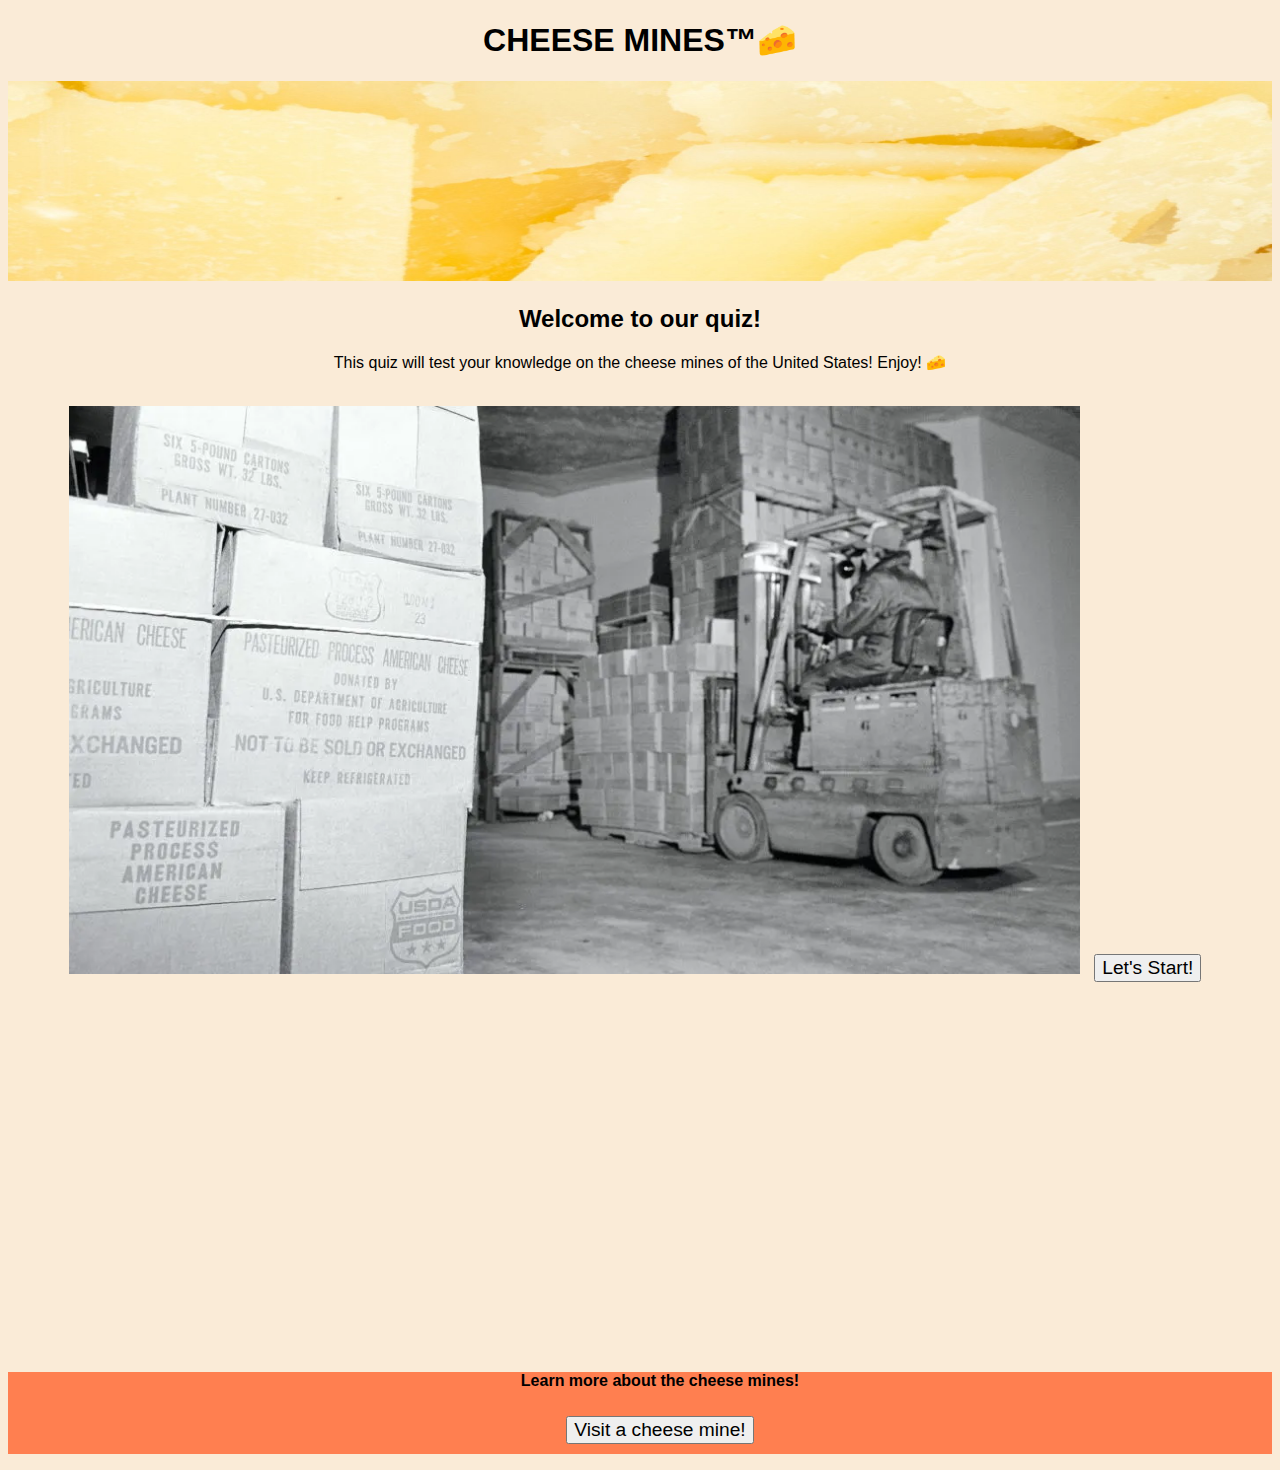
==== index.html @ 045a893f "Added another img and styled it with CSS" ====
<!DOCTYPE html>
<html lang="en">

    <head>
        <meta charset="UTF-8">
        <meta http-equiv="X-UA-Compatible" content="IE=edge">
        <meta name="viewport" content="width=device-width, initial-scale=1.0">
        <link rel="stylesheet" href="assets/css/index.css">
        <title>Quiz time!</title>
    </head>

    <body>
        <h1>CHEESE MINES™🧀</h1>
        <img src="assets/media/cheese-banner_0.jpg" id="banner" alt='close-up of cheeses'>
        <h2>Welcome to our quiz!</h2>
        <p> This quiz will test your knowledge on the cheese mines of the United States!
            Enjoy! 🧀
        </p>
        <br>
        <img src="assets\media\cheese warehouse.webp" id="forklift" alt='a man on a forklift moving boxes of cheese'>
        <button><a href="quiz.html" class="active">Let's Start!</a></button>
        <br>
        <!-- Start of Navigation -->
        <nav>
            <ul>
                <li>
                    <a href="https://www.history.com/news/government-cheese-dairy-farmers-reagan">
                        <p> Learn more about the cheese mines!</p>
                    </a>
                </li>
                <li>

                    <button onclick="myFunction()">Visit a cheese mine!</button>

                    <script>
                        function myFunction() {
                            alert("Sike! You were paying attention to the quiz! You cannot visit one 😢");
                        }
                    </script>

                </li>
            </ul>
        </nav>
        <!-- End of Navigation -->
    </body>

</html>
---- assets/css/index.css ----
body {
    text-align: center;
    font-family: sans-serif;
    background-color: antiquewhite;
}

#banner {
    height: 200px;
    width: 100%;
}
#forklift {
    height: 50%;
    width: 80%;
}
button {
    font-size: larger;
    margin: 10px;
}

nav {
    margin-top: 30%;
    background-color: coral;
    font-weight: 700;
}

ul {
    list-style: none;
}

a {
    text-emphasis: none;
    text-decoration: none;
    color: black;
}
a:visited {
    color: gray;
    text-emphasis: none;
    text-decoration: none;
    font-weight: lighter;
}
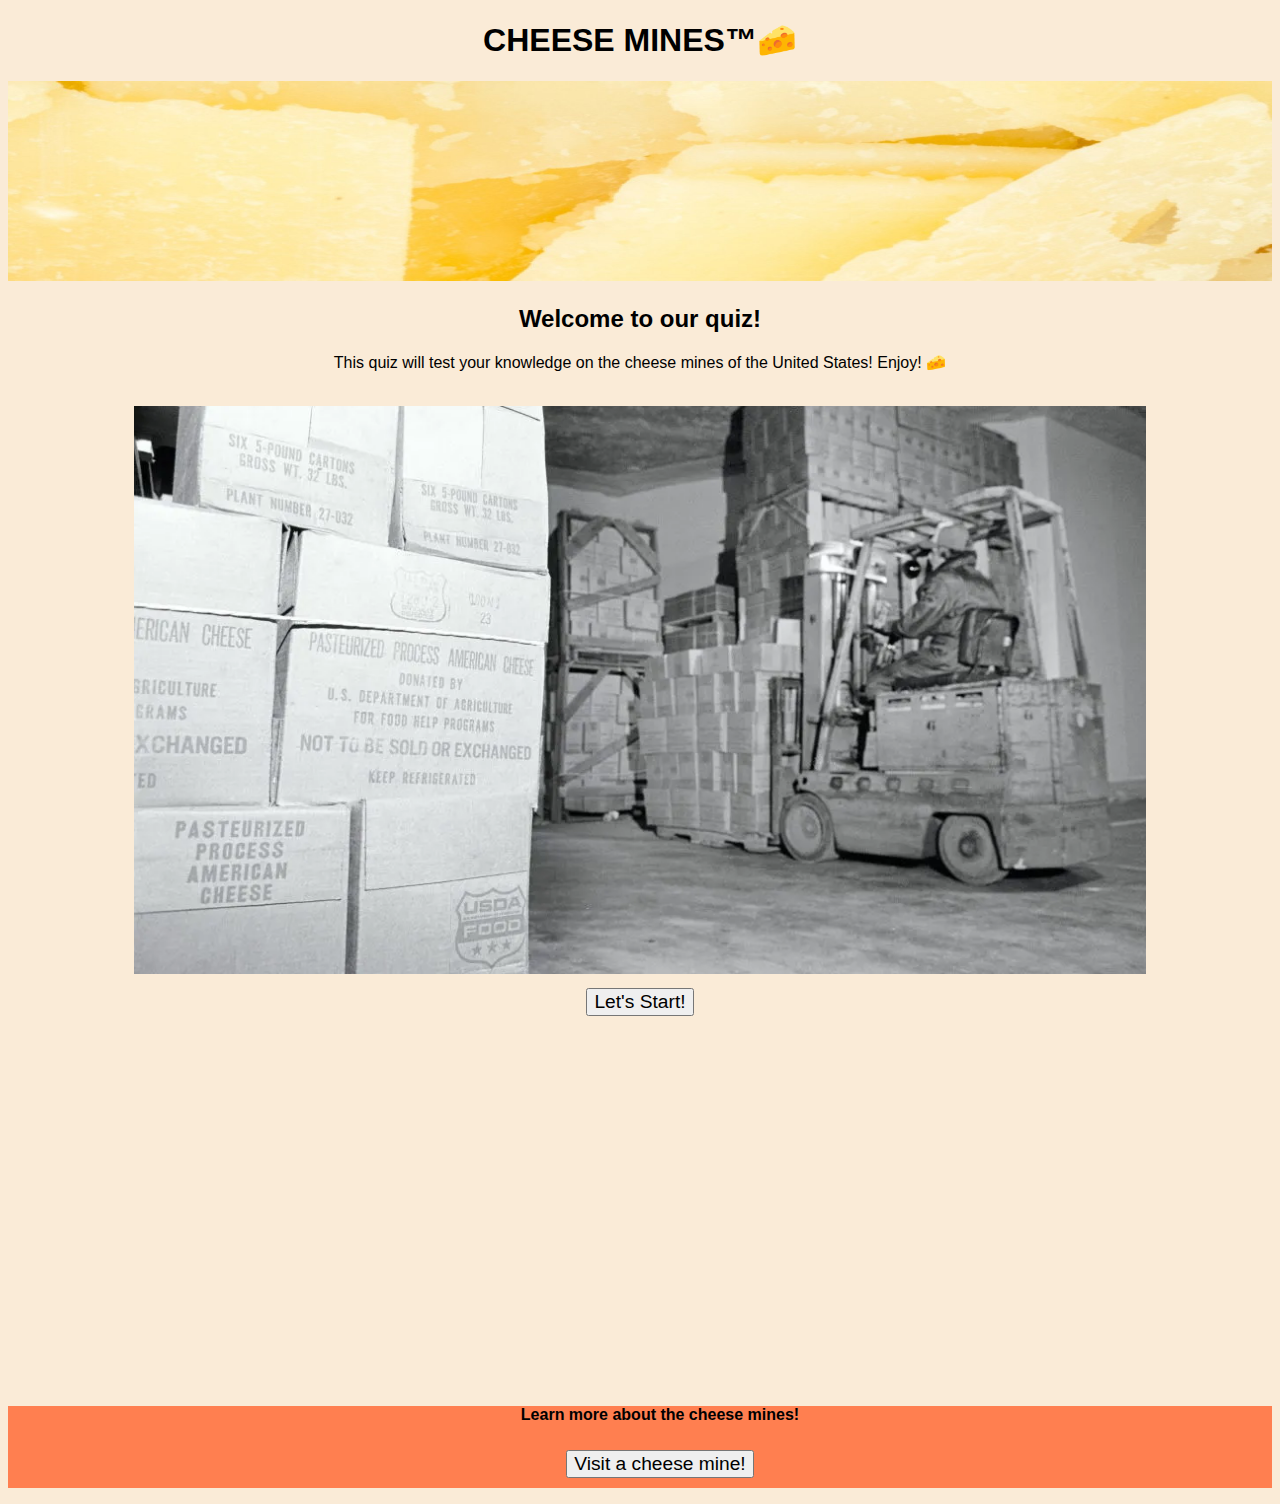
==== commit 9afacb05: "Fixed typo" ====
--- a/index.html
+++ b/index.html
@@ -18,6 +18,7 @@
         </p>
         <br>
         <img src="assets\media\cheese warehouse.webp" id="forklift" alt='a man on a forklift moving boxes of cheese'>
+        <br>
         <button><a href="quiz.html" class="active">Let's Start!</a></button>
         <br>
         <!-- Start of Navigation -->
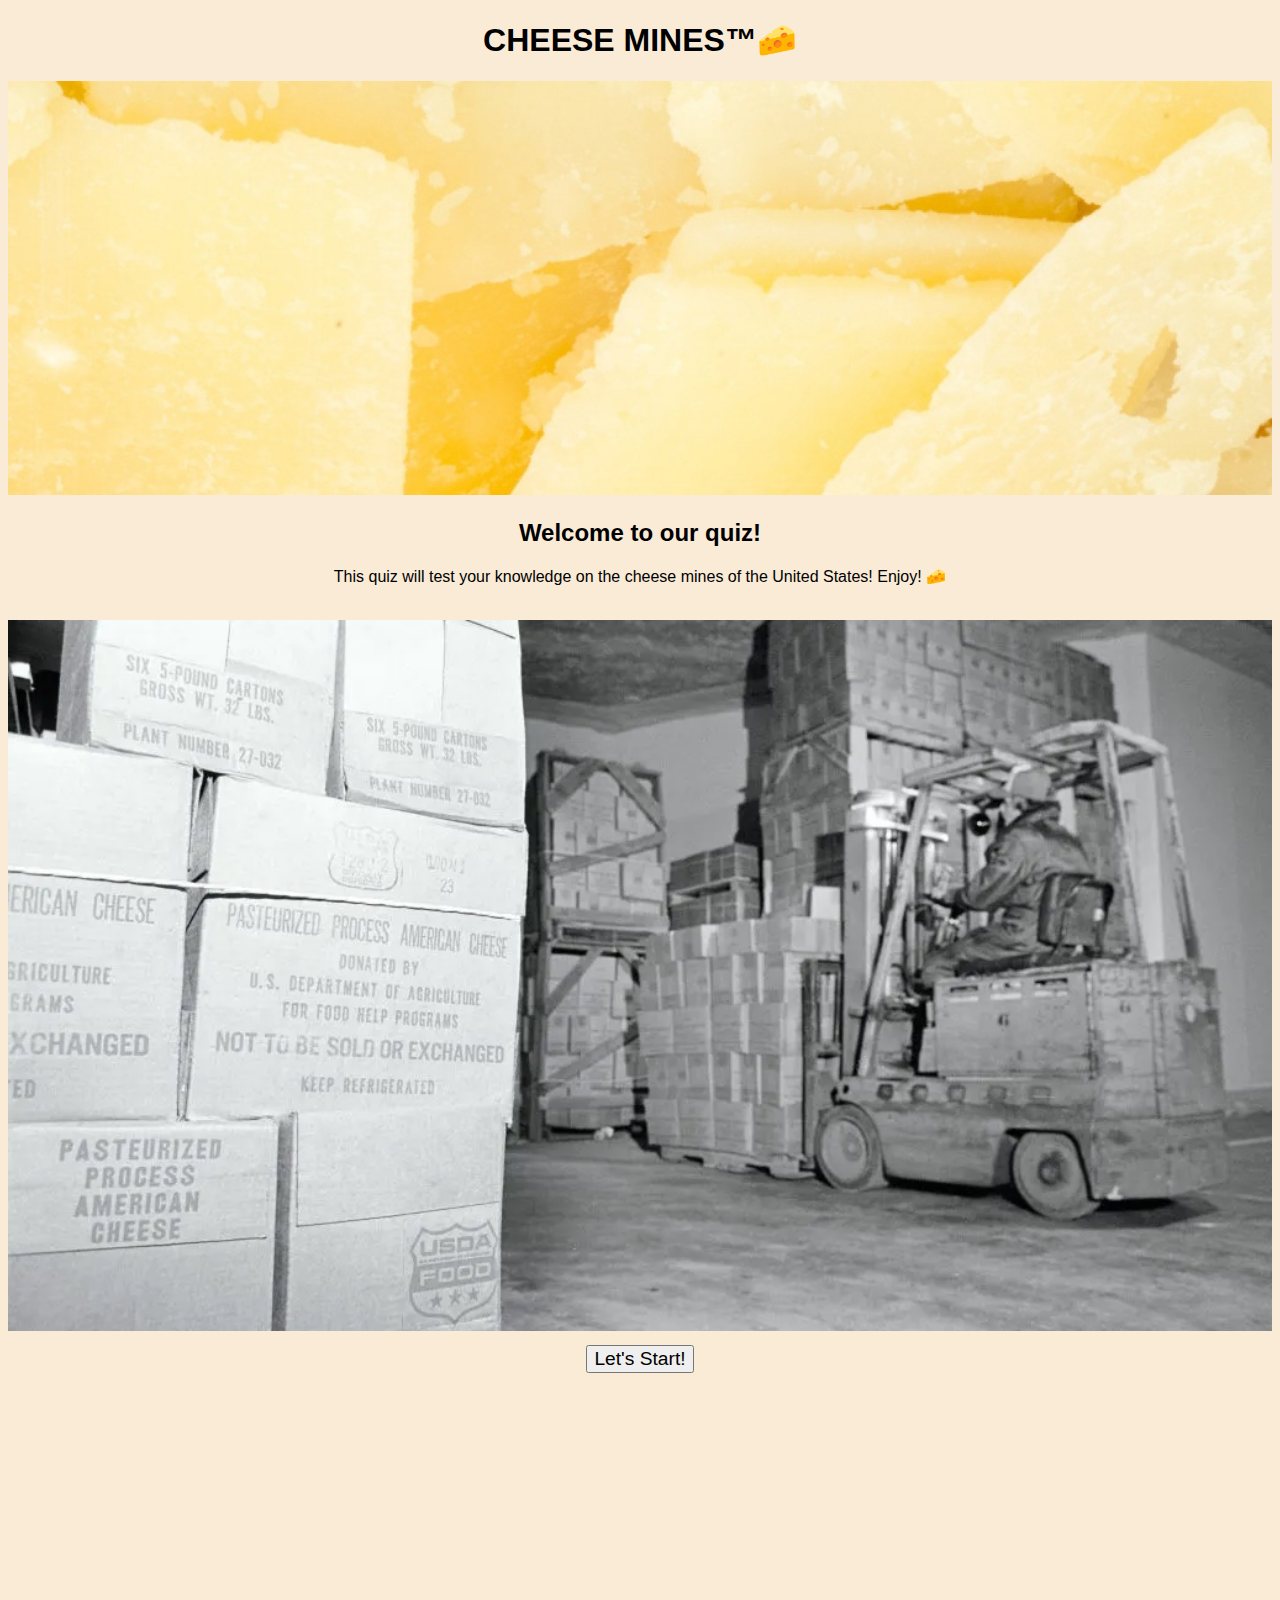
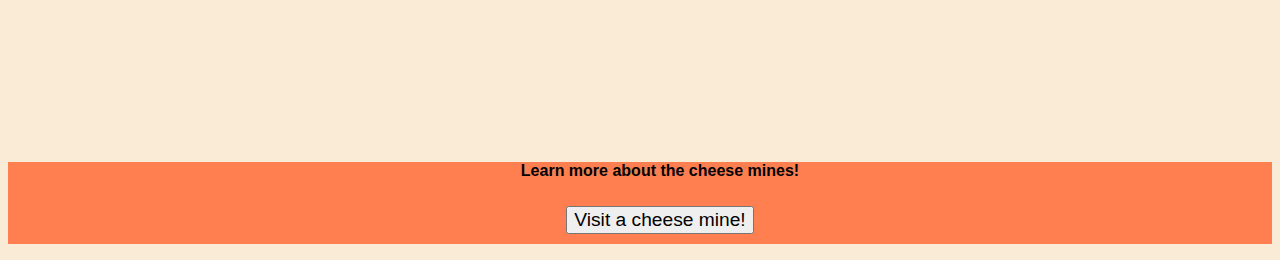
==== commit e4afcfc2: "Formatted document, added comment" ====
--- a/index.html
+++ b/index.html
@@ -25,7 +25,7 @@
         <nav>
             <ul>
                 <li>
-                    <a href="https://www.history.com/news/government-cheese-dairy-farmers-reagan">
+                    <a href="https://www.history.com/news/government-cheese-dairy-farmers-reagan" target="_blank">
                         <p> Learn more about the cheese mines!</p>
                     </a>
                 </li>
--- a/assets/css/index.css
+++ b/assets/css/index.css
@@ -4,14 +4,12 @@
     background-color: antiquewhite;
 }
 
-#banner {
-    height: 200px;
+#banner,
+#forklift {
+    height: 40%;
     width: 100%;
 }
-#forklift {
-    height: 50%;
-    width: 80%;
-}
+
 button {
     font-size: larger;
     margin: 10px;
@@ -32,6 +30,8 @@
     text-decoration: none;
     color: black;
 }
+
+/* Color of the text changes when user visits link */
 a:visited {
     color: gray;
     text-emphasis: none;
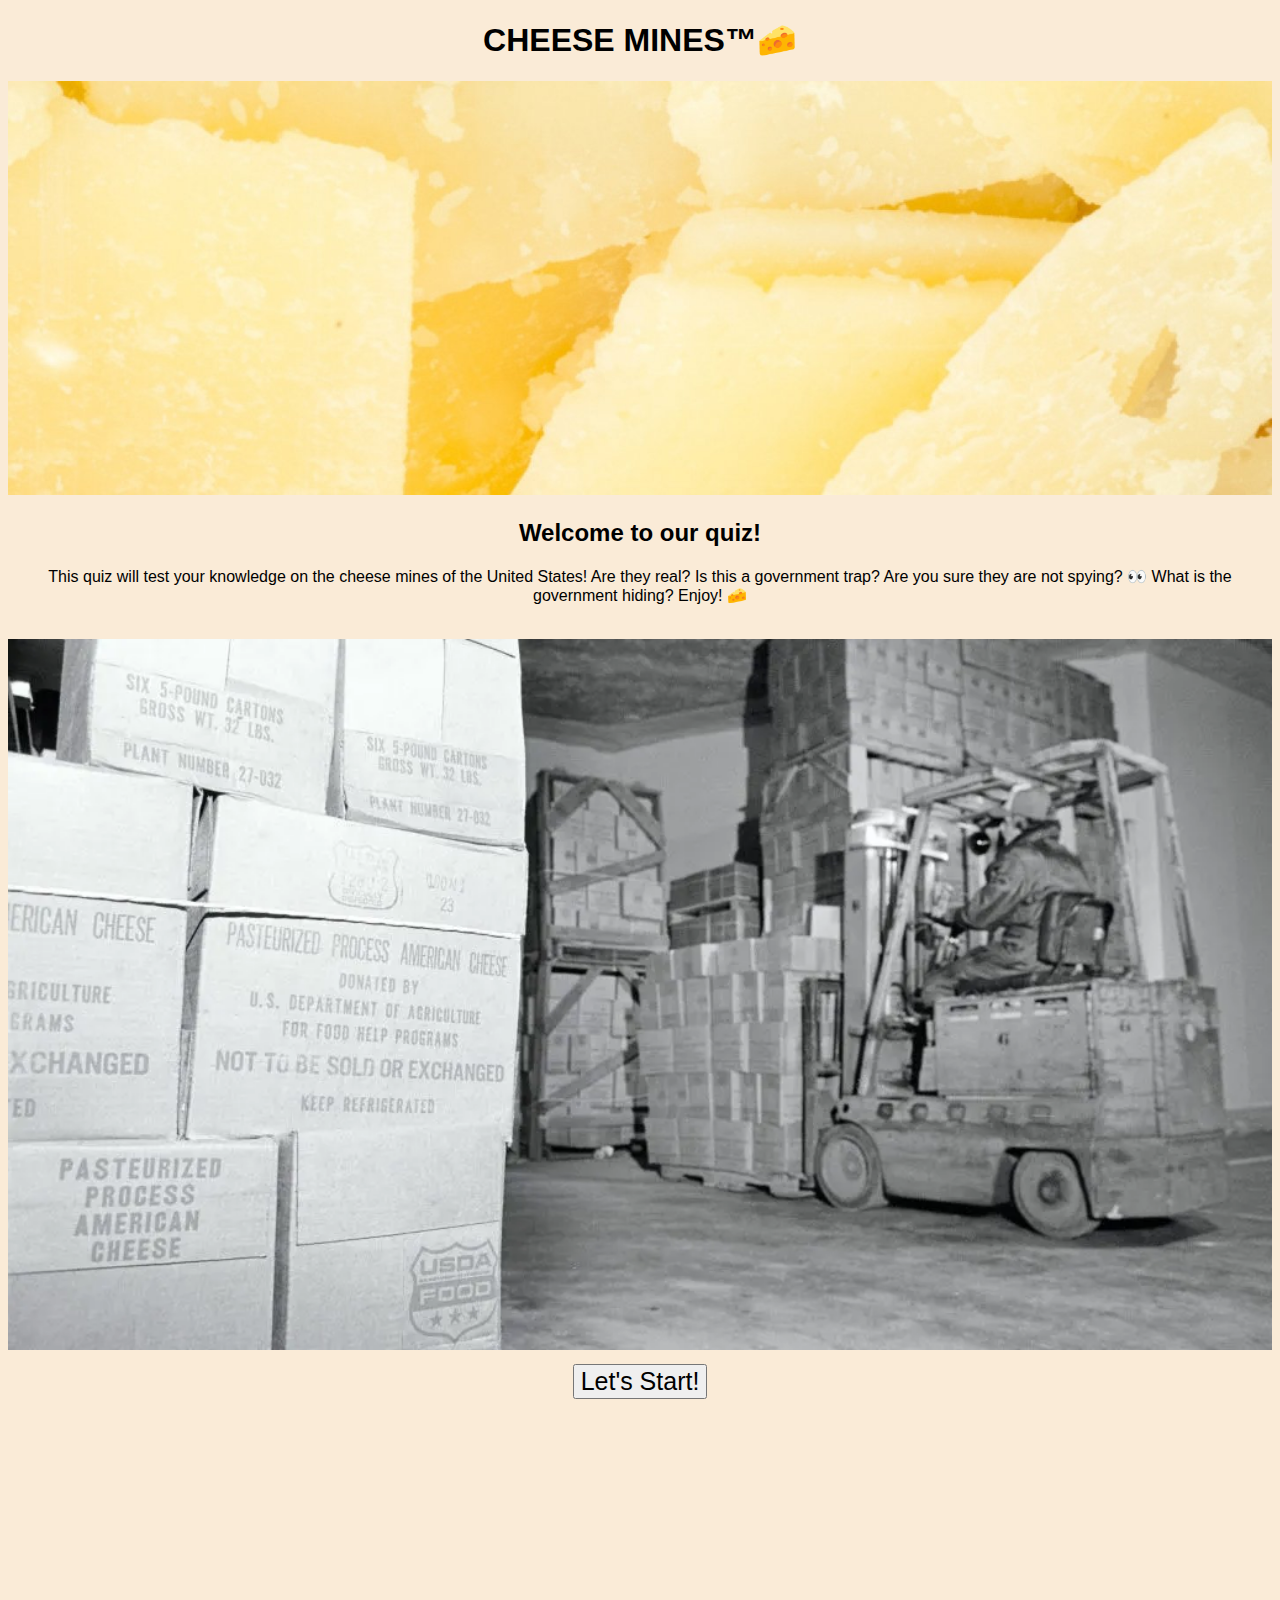
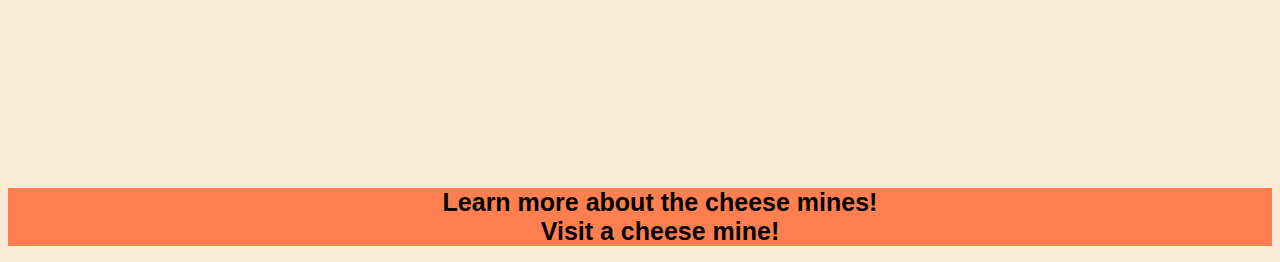
==== commit 8d52aa48: "Fixed formatting issue in nav, updated css" ====
--- a/index.html
+++ b/index.html
@@ -14,6 +14,9 @@
         <img src="assets/media/cheese-banner_0.jpg" id="banner" alt='close-up of cheeses'>
         <h2>Welcome to our quiz!</h2>
         <p> This quiz will test your knowledge on the cheese mines of the United States!
+            Are they real?
+            Is this a government trap? Are you sure they are not spying? 👀
+            What is the government hiding?
             Enjoy! 🧀
         </p>
         <br>
@@ -26,19 +29,17 @@
             <ul>
                 <li>
                     <a href="https://www.history.com/news/government-cheese-dairy-farmers-reagan" target="_blank">
-                        <p> Learn more about the cheese mines!</p>
+                        Learn more about the cheese mines!
                     </a>
                 </li>
                 <li>
-
-                    <button onclick="myFunction()">Visit a cheese mine!</button>
-
+                    <a onclick="myFunction()">Visit a cheese mine!</a>
                     <script>
                         function myFunction() {
                             alert("Sike! You were paying attention to the quiz! You cannot visit one 😢");
                         }
+
                     </script>
-
                 </li>
             </ul>
         </nav>
--- a/assets/css/index.css
+++ b/assets/css/index.css
@@ -26,15 +26,13 @@
 }
 
 a {
-    text-emphasis: none;
     text-decoration: none;
     color: black;
+    font-size: 25px;
 }
 
 /* Color of the text changes when user visits link */
 a:visited {
-    color: gray;
-    text-emphasis: none;
-    text-decoration: none;
-    font-weight: lighter;
+    color: rgb(255, 0, 0);
+    font-weight: 900;
 }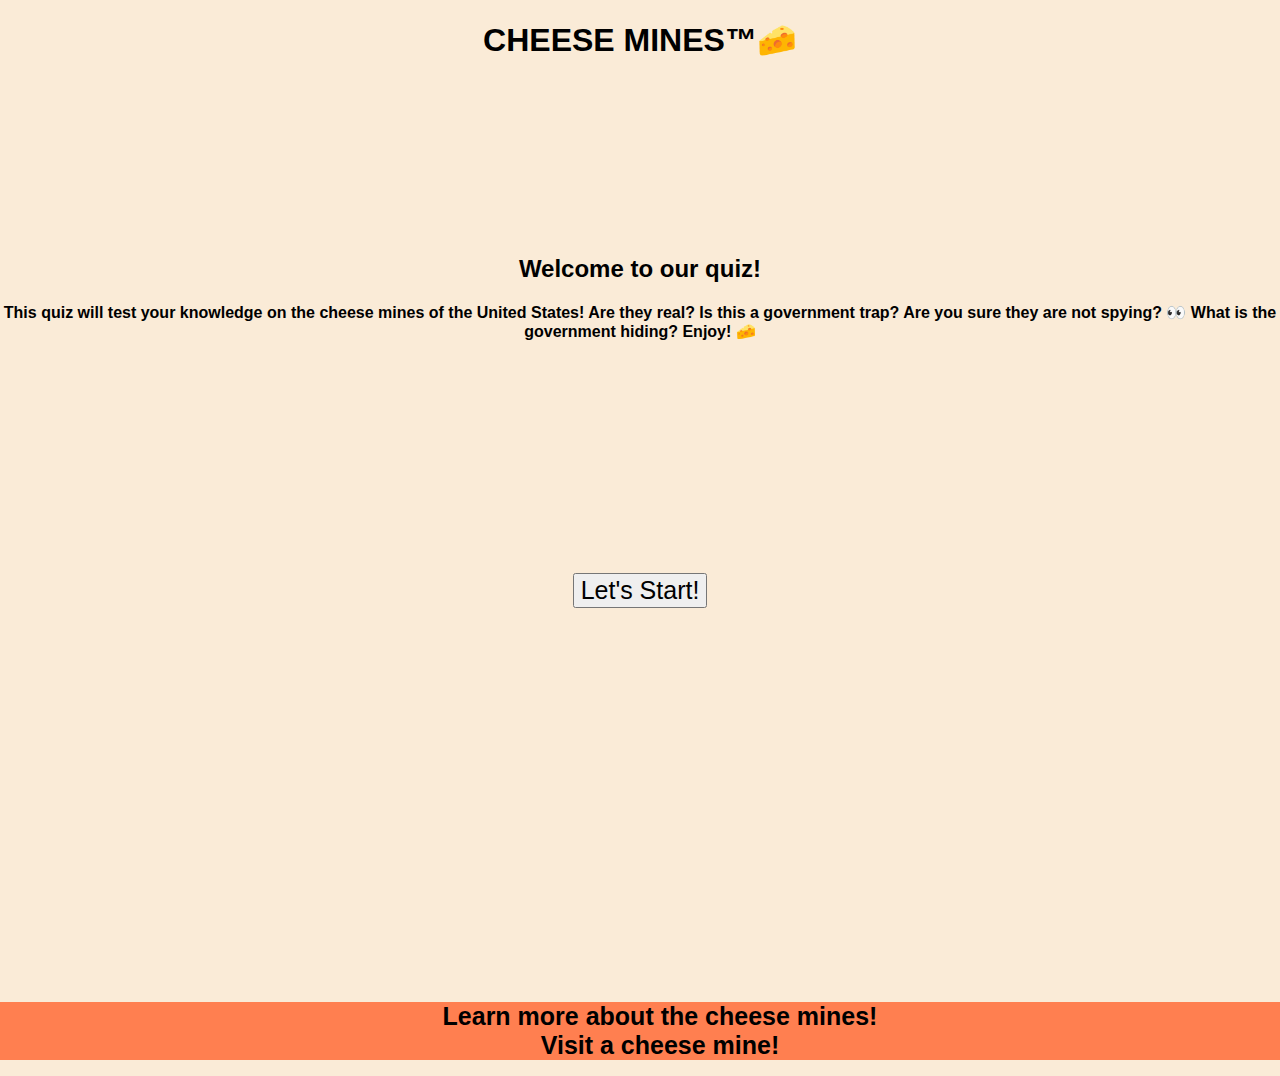
==== commit dec63023: "Replaced imgs with gifs on the homepage, updated CSS and formatted documets" ====
--- a/index.html
+++ b/index.html
@@ -11,7 +11,9 @@
 
     <body>
         <h1>CHEESE MINES™🧀</h1>
-        <img src="assets/media/cheese-banner_0.jpg" id="banner" alt='close-up of cheeses'>
+        <div id="banner"><iframe src="https://giphy.com/embed/U3DcZ05RVDyk8d9PJm" width="100%" height="100%"
+                frameBorder="0" class="giphy-embed" allowFullScreen></iframe></div>
+        <p><a href="https://giphy.com/stickers/panerabread-cheese-mac-and-U3DcZ05RVDyk8d9PJm"></a></p>
         <h2>Welcome to our quiz!</h2>
         <p> This quiz will test your knowledge on the cheese mines of the United States!
             Are they real?
@@ -20,7 +22,9 @@
             Enjoy! 🧀
         </p>
         <br>
-        <img src="assets\media\cheese warehouse.webp" id="forklift" alt='a man on a forklift moving boxes of cheese'>
+        <div id="gif"><iframe src="https://giphy.com/embed/WrrW6Tdtxj19D3TfEz" width="100%" height="100%"
+                frameBorder="0" class="giphy-embed" allowFullScreen></iframe></div>
+        <p><a href="https://giphy.com/gifs/transparent-cheese-ellievsbear-WrrW6Tdtxj19D3TfEz"></a></p>
         <br>
         <button><a href="quiz.html" class="active">Let's Start!</a></button>
         <br>
@@ -33,7 +37,7 @@
                     </a>
                 </li>
                 <li>
-                    <a onclick="myFunction()">Visit a cheese mine!</a>
+                    <a onclick="myFunction()" target="_blank">Visit a cheese mine!</a>
                     <script>
                         function myFunction() {
                             alert("Sike! You were paying attention to the quiz! You cannot visit one 😢");
--- a/assets/css/index.css
+++ b/assets/css/index.css
@@ -2,11 +2,16 @@
     text-align: center;
     font-family: sans-serif;
     background-color: antiquewhite;
+    overflow-y: scroll;
+    margin: auto;
+}
+p {
+    font-weight: 600;
 }
 
 #banner,
-#forklift {
-    height: 40%;
+#gif {
+    height: 400%;
     width: 100%;
 }
 
@@ -33,6 +38,6 @@
 
 /* Color of the text changes when user visits link */
 a:visited {
-    color: rgb(255, 0, 0);
+    color: rgb(44, 39, 39);
     font-weight: 900;
-}+}
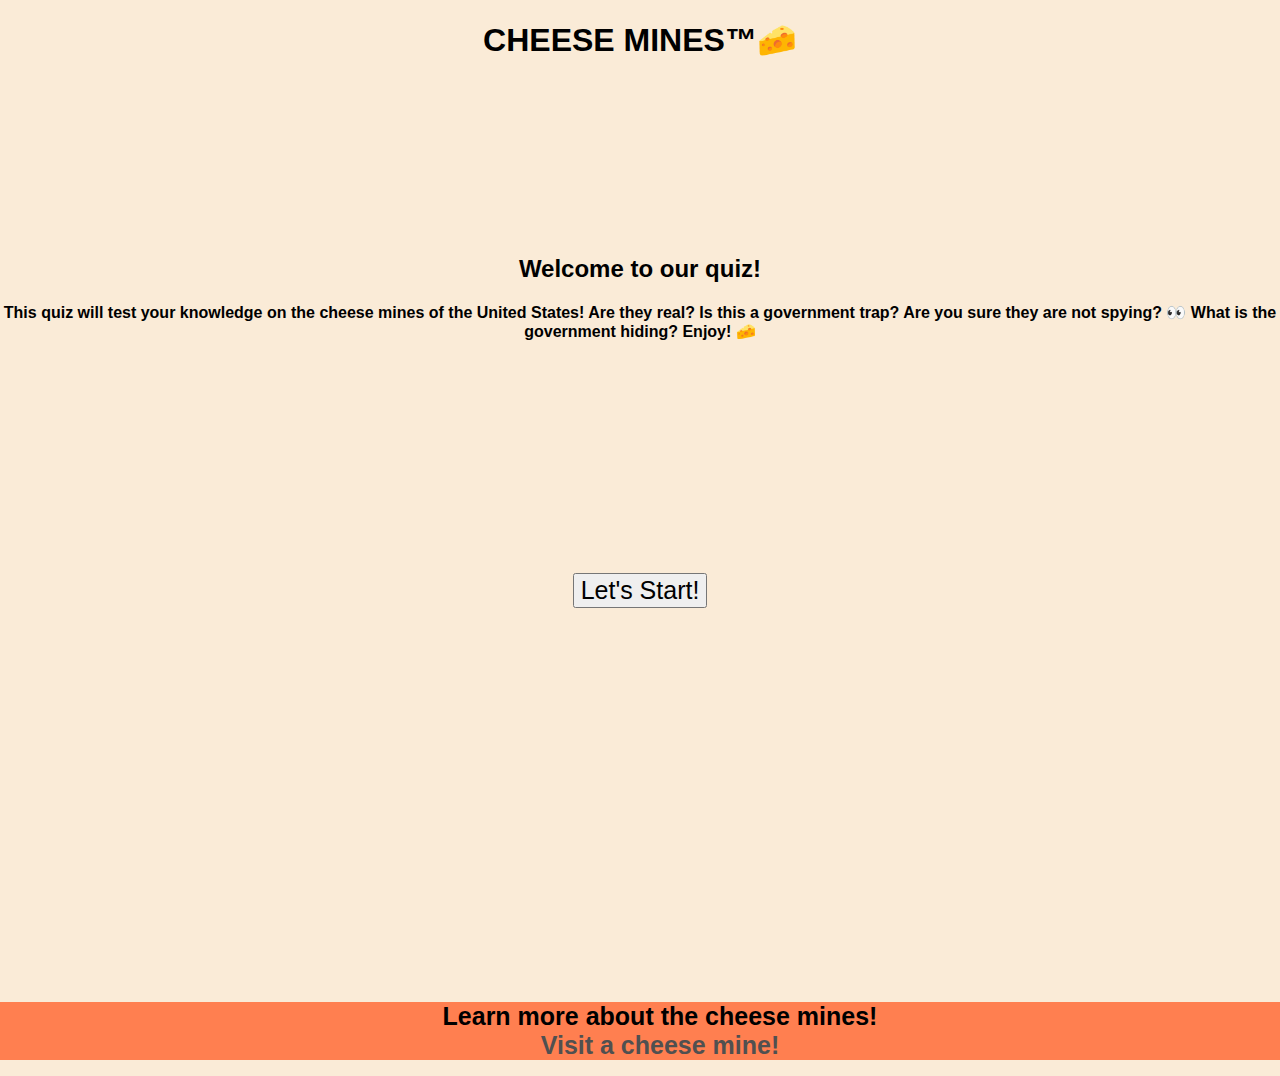
==== commit 62590651: "uploaded screen shots for the README, fixed typos in index.html" ====
--- a/index.html
+++ b/index.html
@@ -11,8 +11,8 @@
 
     <body>
         <h1>CHEESE MINES™🧀</h1>
-        <div id="banner"><iframe src="https://giphy.com/embed/U3DcZ05RVDyk8d9PJm" width="100%" height="100%"
-                frameBorder="0" class="giphy-embed" allowFullScreen></iframe></div>
+        <div id="banner"><iframe src="https://giphy.com/embed/U3DcZ05RVDyk8d9PJm" frameBorder="0" class="giphy-embed"
+                allowFullScreen></iframe></div>
         <p><a href="https://giphy.com/stickers/panerabread-cheese-mac-and-U3DcZ05RVDyk8d9PJm"></a></p>
         <h2>Welcome to our quiz!</h2>
         <p> This quiz will test your knowledge on the cheese mines of the United States!
@@ -22,8 +22,8 @@
             Enjoy! 🧀
         </p>
         <br>
-        <div id="gif"><iframe src="https://giphy.com/embed/WrrW6Tdtxj19D3TfEz" width="100%" height="100%"
-                frameBorder="0" class="giphy-embed" allowFullScreen></iframe></div>
+        <div id="gif"><iframe src="https://giphy.com/embed/WrrW6Tdtxj19D3TfEz" frameBorder="0" class="giphy-embed"
+                allowFullScreen></iframe></div>
         <p><a href="https://giphy.com/gifs/transparent-cheese-ellievsbear-WrrW6Tdtxj19D3TfEz"></a></p>
         <br>
         <button><a href="quiz.html" class="active">Let's Start!</a></button>
@@ -37,7 +37,7 @@
                     </a>
                 </li>
                 <li>
-                    <a onclick="myFunction()" target="_blank">Visit a cheese mine!</a>
+                    <a href="" onclick="myFunction()">Visit a cheese mine!</a>
                     <script>
                         function myFunction() {
                             alert("Sike! You were paying attention to the quiz! You cannot visit one 😢");
--- a/assets/css/index.css
+++ b/assets/css/index.css
@@ -38,6 +38,6 @@
 
 /* Color of the text changes when user visits link */
 a:visited {
-    color: rgb(44, 39, 39);
+    color: rgb(80, 80, 80);
     font-weight: 900;
 }
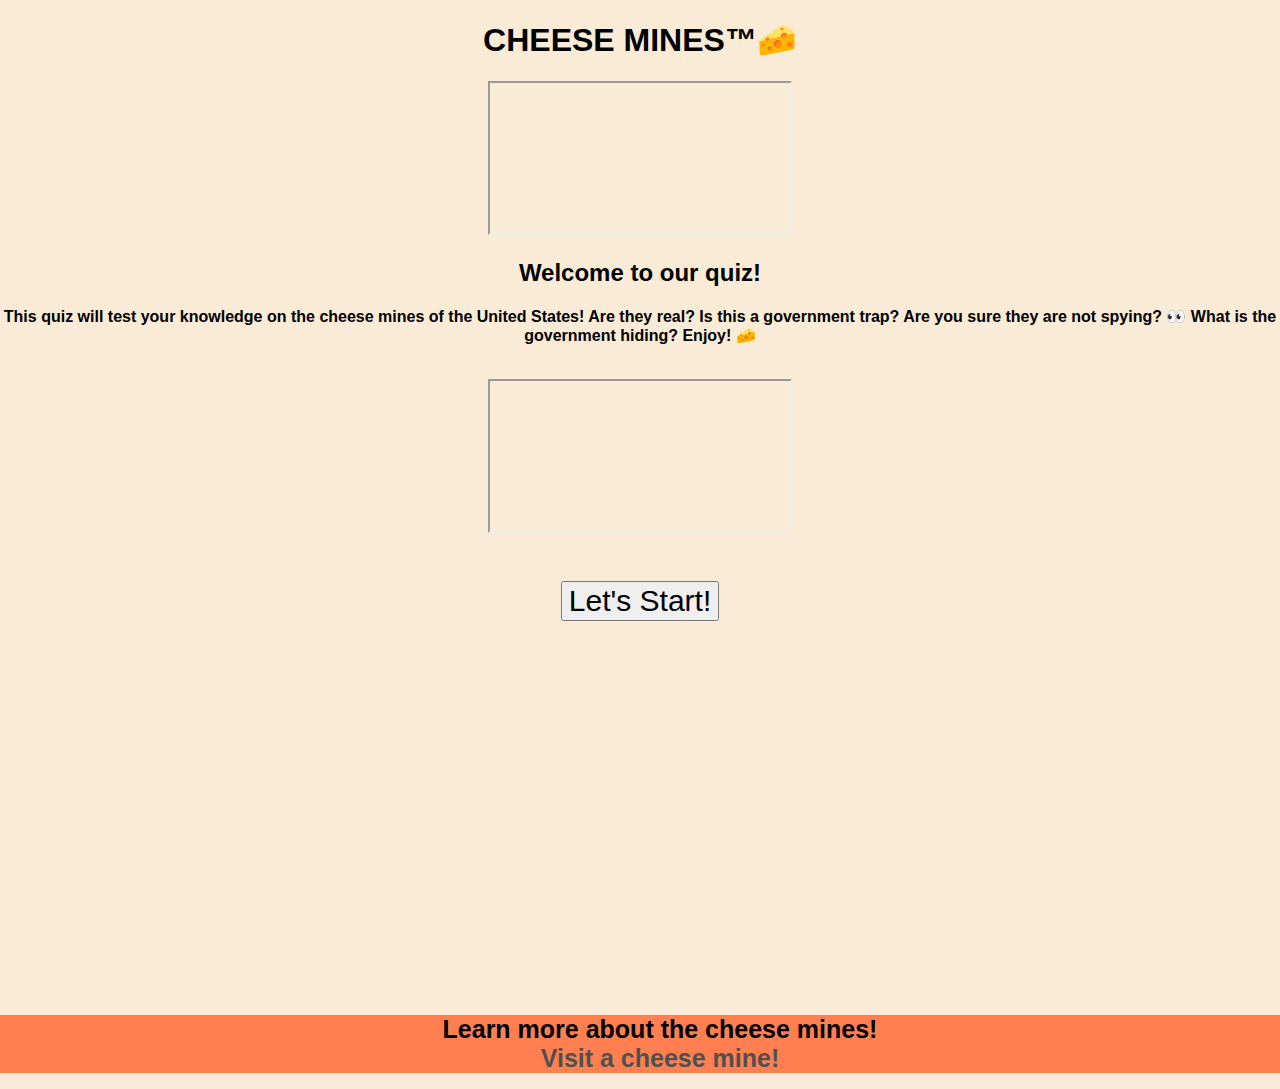
==== commit c81a7161: "Updated index.html, to try to fix errors from validator" ====
--- a/index.html
+++ b/index.html
@@ -11,7 +11,7 @@
 
     <body>
         <h1>CHEESE MINES™🧀</h1>
-        <div id="banner"><iframe src="https://giphy.com/embed/U3DcZ05RVDyk8d9PJm" frameBorder="0" class="giphy-embed"
+        <div id="banner"><iframe src="https://giphy.com/embed/U3DcZ05RVDyk8d9PJm" class="giphy-embed"
                 allowFullScreen></iframe></div>
         <p><a href="https://giphy.com/stickers/panerabread-cheese-mac-and-U3DcZ05RVDyk8d9PJm"></a></p>
         <h2>Welcome to our quiz!</h2>
@@ -22,11 +22,11 @@
             Enjoy! 🧀
         </p>
         <br>
-        <div id="gif"><iframe src="https://giphy.com/embed/WrrW6Tdtxj19D3TfEz" frameBorder="0" class="giphy-embed"
+        <div id="gif"><iframe src="https://giphy.com/embed/WrrW6Tdtxj19D3TfEz" class="giphy-embed"
                 allowFullScreen></iframe></div>
         <p><a href="https://giphy.com/gifs/transparent-cheese-ellievsbear-WrrW6Tdtxj19D3TfEz"></a></p>
         <br>
-        <button><a href="quiz.html" class="active">Let's Start!</a></button>
+        <a href="quiz.html" class="active"><button>Let's Start!</button></a>
         <br>
         <!-- Start of Navigation -->
         <nav>
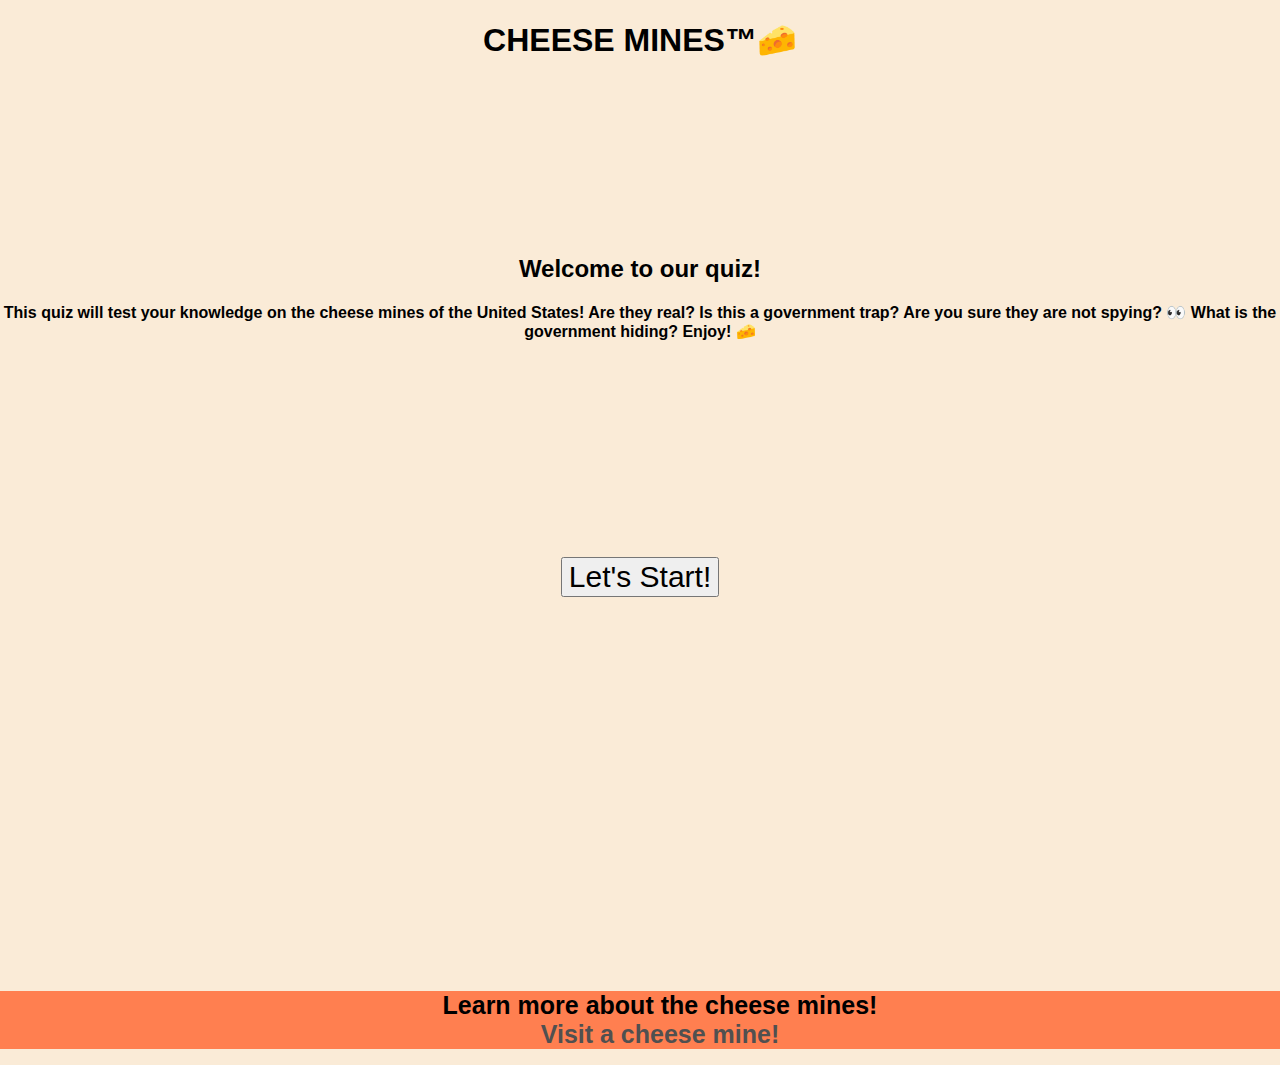
==== commit c01deb54: "Tyding it up html and added CSS styling to quiz.html" ====
--- a/index.html
+++ b/index.html
@@ -11,9 +11,8 @@
 
     <body>
         <h1>CHEESE MINES™🧀</h1>
-        <div id="banner"><iframe src="https://giphy.com/embed/U3DcZ05RVDyk8d9PJm" class="giphy-embed"
-                allowFullScreen></iframe></div>
-        <p><a href="https://giphy.com/stickers/panerabread-cheese-mac-and-U3DcZ05RVDyk8d9PJm"></a></p>
+        <div><iframe src="https://giphy.com/embed/U3DcZ05RVDyk8d9PJm" class="giphy-embed" allowFullScreen></iframe>
+        </div>
         <h2>Welcome to our quiz!</h2>
         <p> This quiz will test your knowledge on the cheese mines of the United States!
             Are they real?
@@ -24,7 +23,6 @@
         <br>
         <div id="gif"><iframe src="https://giphy.com/embed/WrrW6Tdtxj19D3TfEz" class="giphy-embed"
                 allowFullScreen></iframe></div>
-        <p><a href="https://giphy.com/gifs/transparent-cheese-ellievsbear-WrrW6Tdtxj19D3TfEz"></a></p>
         <br>
         <a href="quiz.html" class="active"><button>Let's Start!</button></a>
         <br>
--- a/assets/css/index.css
+++ b/assets/css/index.css
@@ -7,12 +7,6 @@
 }
 p {
     font-weight: 600;
-}
-
-#banner,
-#gif {
-    height: 400%;
-    width: 100%;
 }
 
 button {
@@ -41,3 +35,10 @@
     color: rgb(80, 80, 80);
     font-weight: 900;
 }
+
+/* Styling for the embed gifs */
+.giphy-embed {
+    border: 0;
+    height: 100%;
+    width: 100%;
+}
